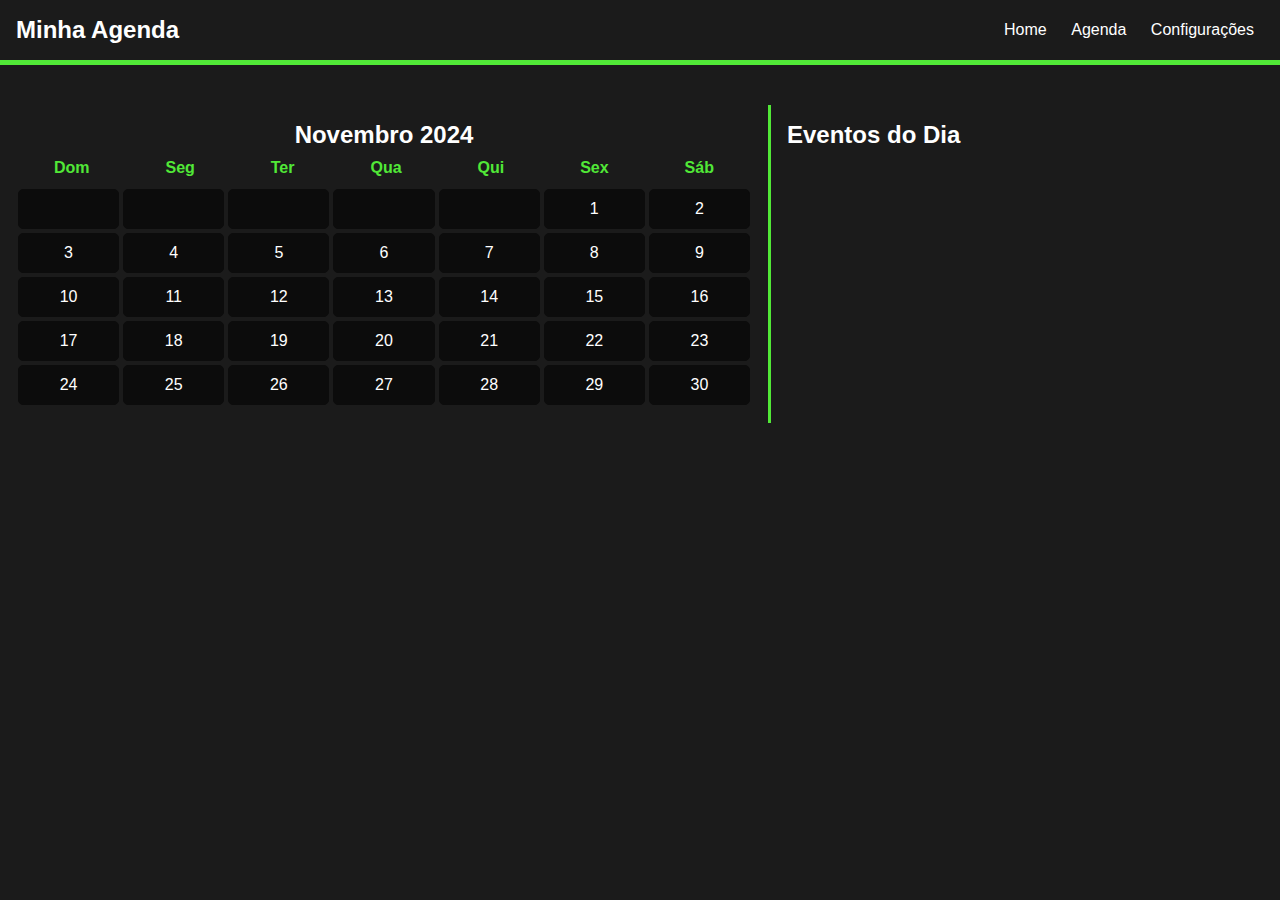
==== agenda.html @ 1047c889 "projeto com agenda" ====
<!DOCTYPE html>
<html lang="pt-BR">
<head>
    <meta charset="UTF-8">
    <meta name="viewport" content="width=device-width, initial-scale=1.0">
    <title>Agenda</title>
    <link rel="stylesheet" href="https://cdnjs.cloudflare.com/ajax/libs/font-awesome/6.0.0-beta3/css/all.min.css">
    <link rel="stylesheet" href="style1.css">
</head>
<body>
    <!-- <div class="container"> -->
        <header>
            <h1>Minha Agenda</h1>
            <nav>
                <a href="index.html">Home</a>
                <a href="agenda.html">Agenda</a>
                <a href="#">Configurações</a>
            </nav>
        </header>
        <main>
            <div class="calendar">
                <div class="month">
                    <h2>Novembro 2024</h2>
                </div>
                <div class="weekdays">
                    <span>Dom</span><span>Seg</span><span>Ter</span><span>Qua</span><span>Qui</span><span>Sex</span><span>Sáb</span>
                </div>
                <div class="days" id="calendar-days">
                    <!-- Dias do mês serão gerados dinamicamente -->
                </div>
            </div>
            <div class="event-list">
                <h2>Eventos do Dia</h2>
                <ul id="event-details">
                    <!-- Eventos aparecerão aqui ao clicar em uma data -->
                </ul>
            </div>
        </main>
    <!-- </div> -->
    <script src="script.js"></script>
</body>
</html>
---- style1.css ----
/* styles.css */
* {
    box-sizing: border-box;
    margin: 0;
    padding: 0;
    font-family: Arial, sans-serif;
}

body {
    background-color: #1B1B1B;
    /* display: flex;
    justify-content: center;
    align-items: center;
    min-height: 100vh;
    background-color: #f5f5f5; */
}

/* .container {
    width: 800px;
    background-color: #fff;
    box-shadow: 0 4px 8px rgba(0, 0, 0, 0.1);
} */

header {
    display: flex;
    justify-content: space-between;
    align-items: center;
    padding: 1em;
    background-color: #1B1B1B;
    color: white;
    border-bottom: 5px solid #51E837;
}

header h1 {
    font-size: 1.5em;
    color: white;
}

header nav a {
    color: #fff;
    margin: 0 10px;
    text-decoration: none;
}

main {
    display: flex;
    margin-top: 40px;
}

.calendar {
    width: 60%;
    padding: 1em;
}

.calendar .month h2 {
    text-align: center;
    color: #fff;
}

.calendar .weekdays {
    display: flex;
    justify-content: space-around;
    margin-top: 10px;
    font-weight: bold;
    color: #51E837;
}

.calendar .days {
    display: grid;
    grid-template-columns: repeat(7, 1fr);
    margin-top: 10px;
}

.calendar .days span {
    padding: 10px;
    margin: 2px;
    text-align: center;
    cursor: pointer;
    border-radius: 5px;
    background-color: #0C0C0C;
    color: #fff;
    border: 1px solid #0C0C0C;
}

.calendar .days span:hover {
    background-color: #0C0C0C;
    border: 1px solid #51E837;
    color: #51E837;
}

.event-list {
    width: 40%;
    padding: 1em;
    border-left: 3px solid #51E837;
}

.event-list h2 {
    margin-bottom: 10px;
    color: #fff;
}

.event-list ul {
    list-style: none;
}

.event-list ul li {
    margin: 5px 0;
    padding: 10px;
    background-color: #f9f9f9;
    border-radius: 5px;
}

.calendar .event-icon{
    color: white;
}
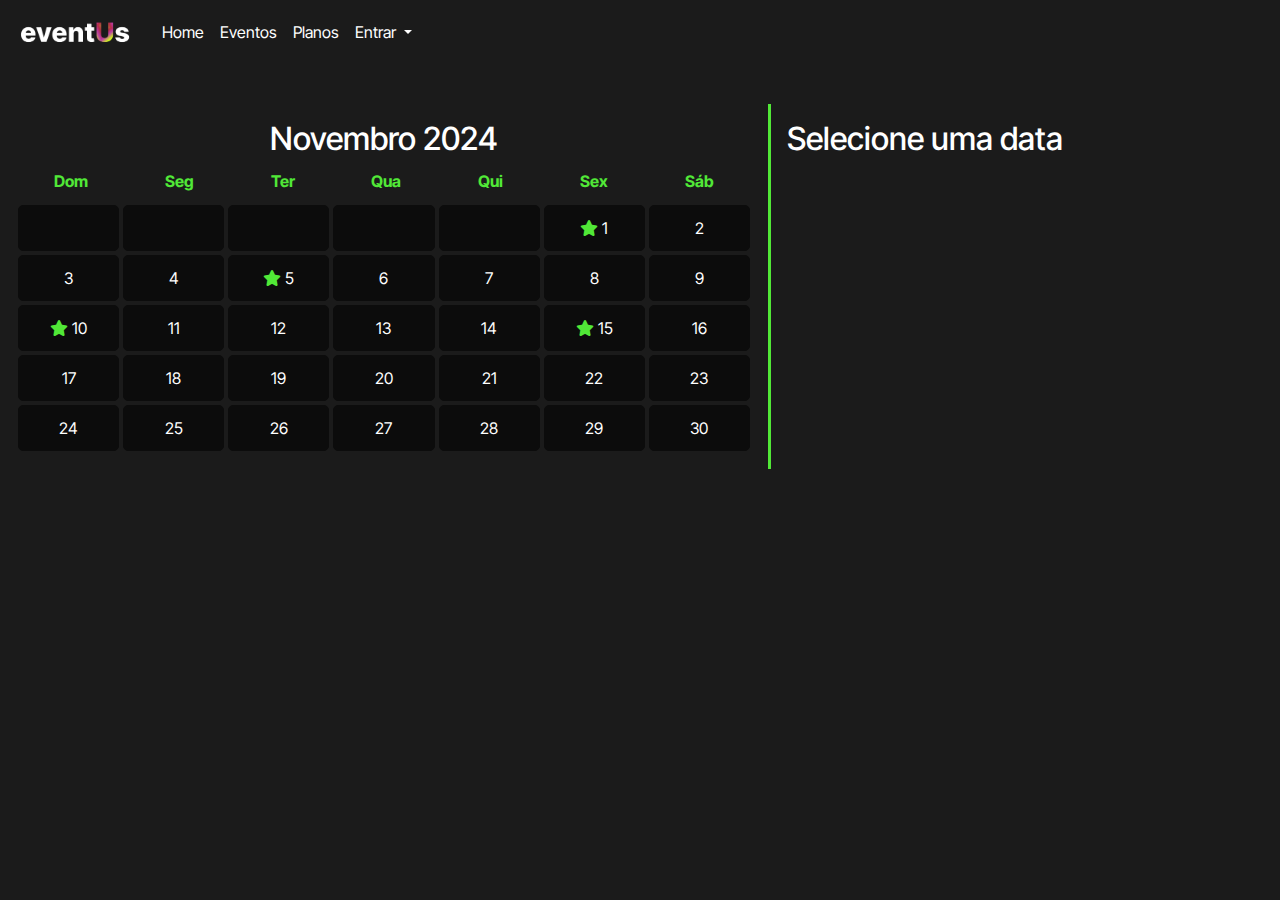
==== commit 94798678: "Headers funcionais" ====
--- a/agenda.html
+++ b/agenda.html
@@ -5,18 +5,60 @@
     <meta name="viewport" content="width=device-width, initial-scale=1.0">
     <title>Agenda</title>
     <link rel="stylesheet" href="https://cdnjs.cloudflare.com/ajax/libs/font-awesome/6.0.0-beta3/css/all.min.css">
-    <link rel="stylesheet" href="style1.css">
+    <link rel="stylesheet" href="styleAgenda.css">
+    <link rel="stylesheet" href="header/header.css">
+    <link href="https://cdn.jsdelivr.net/npm/bootstrap@5.3.3/dist/css/bootstrap.min.css" rel="stylesheet"
+    integrity="sha384-QWTKZyjpPEjISv5WaRU9OFeRpok6YctnYmDr5pNlyT2bRjXh0JMhjY6hW+ALEwIH" crossorigin="anonymous">
 </head>
 <body>
-    <!-- <div class="container"> -->
-        <header>
-            <h1>Minha Agenda</h1>
-            <nav>
-                <a href="index.html">Home</a>
-                <a href="agenda.html">Agenda</a>
-                <a href="#">Configurações</a>
-            </nav>
-        </header>
+    <nav class="navbar navbar-expand-lg bg-body-tertiary sticky-top" style="background-color: #1B1B1B !important;">
+        <div class="container-fluid">
+          <a class="navbar-brand" href="index.html"><img src="img/Instagram post - 3.png" alt="logo"></a>
+          <button class="navbar-toggler" type="button" data-bs-toggle="collapse" data-bs-target="#navbarNavDropdown"
+            aria-controls="navbarNavDropdown" aria-expanded="false" aria-label="Toggle navigation">
+            <span class="navbar-toggler-icon"></span>
+          </button>
+          <div class="collapse navbar-collapse" id="navbarNavDropdown">
+            <ul class="navbar-nav">
+              <li class="nav-item">
+                <a class="nav-link active text-white" aria-current="page" href="#">Home</a>
+              </li>
+              <li class="nav-item">
+                <a class="nav-link text-white" href="#">Eventos</a>
+              </li>
+              <li class="nav-item">
+                <a class="nav-link text-white" href="orcamento.html">Planos</a>
+              </li>
+              <li class="nav-item dropdown">
+                <a class="nav-link dropdown-toggle text-white" href="#" role="button" data-bs-toggle="dropdown"
+                  aria-expanded="false">
+                  Entrar
+                </a>
+                <ul class="dropdown-menu custom-dropdown">
+                  <li><a class="dropdown-item text-white" href="#" data-bs-toggle="modal" data-bs-target="#modalSignin"><svg
+                        xmlns="http://www.w3.org/2000/svg" width="16" height="16" fill="currentColor"
+                        class="bi bi-person-circle" viewBox="0 0 16 16">
+                        <path d="M11 6a3 3 0 1 1-6 0 3 3 0 0 1 6 0" />
+                        <path fill-rule="evenodd"
+                          d="M0 8a8 8 0 1 1 16 0A8 8 0 0 1 0 8m8-7a7 7 0 0 0-5.468 11.37C3.242 11.226 4.805 10 8 10s4.757 1.225 5.468 2.37A7 7 0 0 0 8 1" />
+                      </svg> Login</a></li>
+                  <li>   
+                    <a class="dropdown-item text-white" href="Dashboard/dash.html"><svg xmlns="http://www.w3.org/2000/svg" width="16"
+                        height="16" fill="currentColor" class="bi bi-speedometer" viewBox="0 0 16 16">
+                        <path
+                          d="M8 2a.5.5 0 0 1 .5.5V4a.5.5 0 0 1-1 0V2.5A.5.5 0 0 1 8 2M3.732 3.732a.5.5 0 0 1 .707 0l.915.914a.5.5 0 1 1-.708.708l-.914-.915a.5.5 0 0 1 0-.707M2 8a.5.5 0 0 1 .5-.5h1.586a.5.5 0 0 1 0 1H2.5A.5.5 0 0 1 2 8m9.5 0a.5.5 0 0 1 .5-.5h1.5a.5.5 0 0 1 0 1H12a.5.5 0 0 1-.5-.5m.754-4.246a.39.39 0 0 0-.527-.02L7.547 7.31A.91.91 0 1 0 8.85 8.569l3.434-4.297a.39.39 0 0 0-.029-.518z" />
+                     <path fill-rule="evenodd"
+                          d="M6.664 15.889A8 8 0 1 1 9.336.11a8 8 0 0 1-2.672 15.78zm-4.665-4.283A11.95 11.95 0 0 1 8 10c2.186 0 4.236.585 6.001 1.606a7 7 0 1 0-12.002 0" />
+                      </svg>Dashboard</a></li>
+                      <li><a class="dropdown-item text-white" href="agenda.html"><svg xmlns="http://www.w3.org/2000/svg" width="16" height="16" fill="currentColor" class="bi bi-calendar" viewBox="0 0 16 16">
+                        <path d="M3.5 0a.5.5 0 0 1 .5.5V1h8V.5a.5.5 0 0 1 1 0V1h1a2 2 0 0 1 2 2v11a2 2 0 0 1-2 2H2a2 2 0 0 1-2-2V3a2 2 0 0 1 2-2h1V.5a.5.5 0 0 1 .5-.5M1 4v10a1 1 0 0 0 1 1h12a1 1 0 0 0 1-1V4z"/>
+                      </svg>Agenda</a></li>
+                </ul>
+              </li>
+            </ul>
+          </div>
+        </div>
+      </nav>
         <main>
             <div class="calendar">
                 <div class="month">
@@ -26,17 +68,14 @@
                     <span>Dom</span><span>Seg</span><span>Ter</span><span>Qua</span><span>Qui</span><span>Sex</span><span>Sáb</span>
                 </div>
                 <div class="days" id="calendar-days">
-                    <!-- Dias do mês serão gerados dinamicamente -->
                 </div>
             </div>
-            <div class="event-list">
-                <h2>Eventos do Dia</h2>
-                <ul id="event-details">
-                    <!-- Eventos aparecerão aqui ao clicar em uma data -->
-                </ul>
-            </div>
+            <div id="event-details" class="eventos">
+                <h2 id="selected-date">Selecione uma data</h2>
+                <ul id="event-list"></ul>
+            </div>            
         </main>
-    <!-- </div> -->
     <script src="script.js"></script>
+    <script src="https://cdn.jsdelivr.net/npm/bootstrap@5.3.3/dist/js/bootstrap.bundle.min.js" integrity="sha384-YvpcrYf0tY3lHB60NNkmXc5s9fDVZLESaAA55NDzOxhy9GkcIdslK1eN7N6jIeHz" crossorigin="anonymous"></script>
 </body>
 </html>
--- a/styleAgenda.css
+++ b/styleAgenda.css
@@ -0,0 +1,213 @@
+@import url('https://fonts.googleapis.com/css2?family=Inter+Tight:ital,wght@0,100..900;1,100..900&display=swap');
+* {
+    box-sizing: border-box;
+    margin: 0;
+    padding: 0;
+    font-family: "Inter Tight", sans-serif;
+    font-optical-sizing: auto;
+    font-style: normal;
+}
+
+body {
+    background-color: #1B1B1B !important;
+}
+
+header {
+    display: flex;
+    justify-content: space-between;
+    align-items: center;
+    padding: 1em;
+    background-color: #1B1B1B;
+    color: white;
+    border-bottom: 5px solid #51E837;
+}
+
+header h1 {
+    font-size: 1.5em;
+    color: white;
+}
+
+header nav a {
+    color: #fff;
+    margin: 0 10px;
+    text-decoration: none;
+}
+
+main {
+    display: flex;
+    margin-top: 40px;
+}
+
+.calendar {
+    width: 60%;
+    padding: 1em;
+}
+
+.calendar .month h2 {
+    text-align: center;
+    color: #fff;
+}
+
+.calendar .weekdays {
+    display: flex;
+    justify-content: space-around;
+    margin-top: 10px;
+    font-weight: bold;
+    color: #51E837;
+}
+
+.calendar .days {
+    display: grid;
+    grid-template-columns: repeat(7, 1fr);
+    margin-top: 10px;
+}
+
+.calendar .days span {
+    padding: 10px;
+    margin: 2px;
+    text-align: center;
+    cursor: pointer;
+    border-radius: 5px;
+    background-color: #0C0C0C;
+    color: #fff;
+    border: 1px solid #0C0C0C;
+}
+
+.calendar .days span:hover {
+    background-color: #0C0C0C;
+    border: 1px solid #51E837;
+    color: #51E837;
+}
+
+.eventos {
+    width: 40%;
+    padding: 1em;
+    border-left: 3px solid #51E837;
+}
+
+.eventos h2 {
+    margin-bottom: 10px;
+    color: #fff;
+}
+
+.eventos ul {
+    list-style: none;
+}
+
+.eventos ul li {
+    margin: 5px 0;
+    padding: 10px;
+    background-color: #f9f9f9;
+    border-radius: 5px;
+}
+
+.calendar .event-icon{
+    color: #51E837;
+}
+
+#event-list li {
+    position: relative;
+    list-style: none;
+    margin: 10px 0;
+    padding: 10px;
+    background-color: #0C0C0C;
+    color: #51E837;
+    border-radius: 5px;
+    cursor: pointer;
+    overflow: hidden;
+    height: 40px;
+    transition: height 0.3s ease, padding 0.3s ease;
+}
+
+#event-list li.has-event:hover {
+    height: 100px;
+    padding-bottom: 20px;
+}
+
+#event-list li .extra-info,
+#event-list li .edit-button {
+    opacity: 0;
+    transition: opacity 0.3s ease;
+}
+
+#event-list li.has-event:hover .extra-info,
+#event-list li.has-event:hover .edit-button {
+    opacity: 1;
+}
+
+#event-list li .edit-button {
+    display: inline-block;
+    background-color: #1B1B1B;
+    color: white;
+    border: none;
+    padding: 5px 10px;
+    border-radius: 3px;
+    cursor: pointer;
+    margin-top: 10px;
+}
+
+
+@media (max-width: 650px){
+    .calendar{
+        width: 80%;
+        margin: 0 auto;
+    }
+
+    .calendar .days span{
+        padding: 5px;
+        display: flex;
+        justify-content: space-evenly;
+    }
+
+    main{
+        display: flex;
+        flex-direction: column-reverse;
+    }
+
+    .eventos{
+        width: 80%;
+        margin: 0 auto;
+        border-bottom: 3px solid #51E837;
+        border-left: none;
+        text-align: left;
+    }
+
+}
+
+@media (max-width: 450px) {
+
+    header{
+        width: 100%;
+        font-size: 12px;
+    }
+
+    header img{
+        width: 60px;
+        height: 20px;
+    }
+
+    .calendar{
+        width: 80%;
+        margin: 0 auto;
+    }
+
+    .calendar .days span{
+        padding: 5px;
+        display: flex;
+        justify-content: space-evenly;
+    }
+
+    main{
+        display: flex;
+        flex-direction: column-reverse;
+    }
+
+    .eventos{
+        width: 80%;
+        margin: 0 auto;
+        border-bottom: 3px solid #51E837;
+        border-left: none;
+        text-align: left;
+    }
+
+}--- a/header/header.css
+++ b/header/header.css
@@ -0,0 +1,27 @@
+.navbar-brand img {
+    color: white !important;
+    width: 100% !important;
+    object-fit: cover !important;
+
+}
+.navbar-brand{
+    width: 10%;
+
+}
+.navbar{
+    color: white !important;
+}
+
+.d-inline-block img{
+        width: 100%;
+        object-fit: cover ;
+}
+.custom-dropdown {
+    background-color: #1B1B1B !important;
+}
+.custom-dropdown .dropdown-item {
+    color: white !important;
+}
+.custom-dropdown .dropdown-item:hover {
+    background-color: #444 !important; /* Cinza escuro para hover */
+}
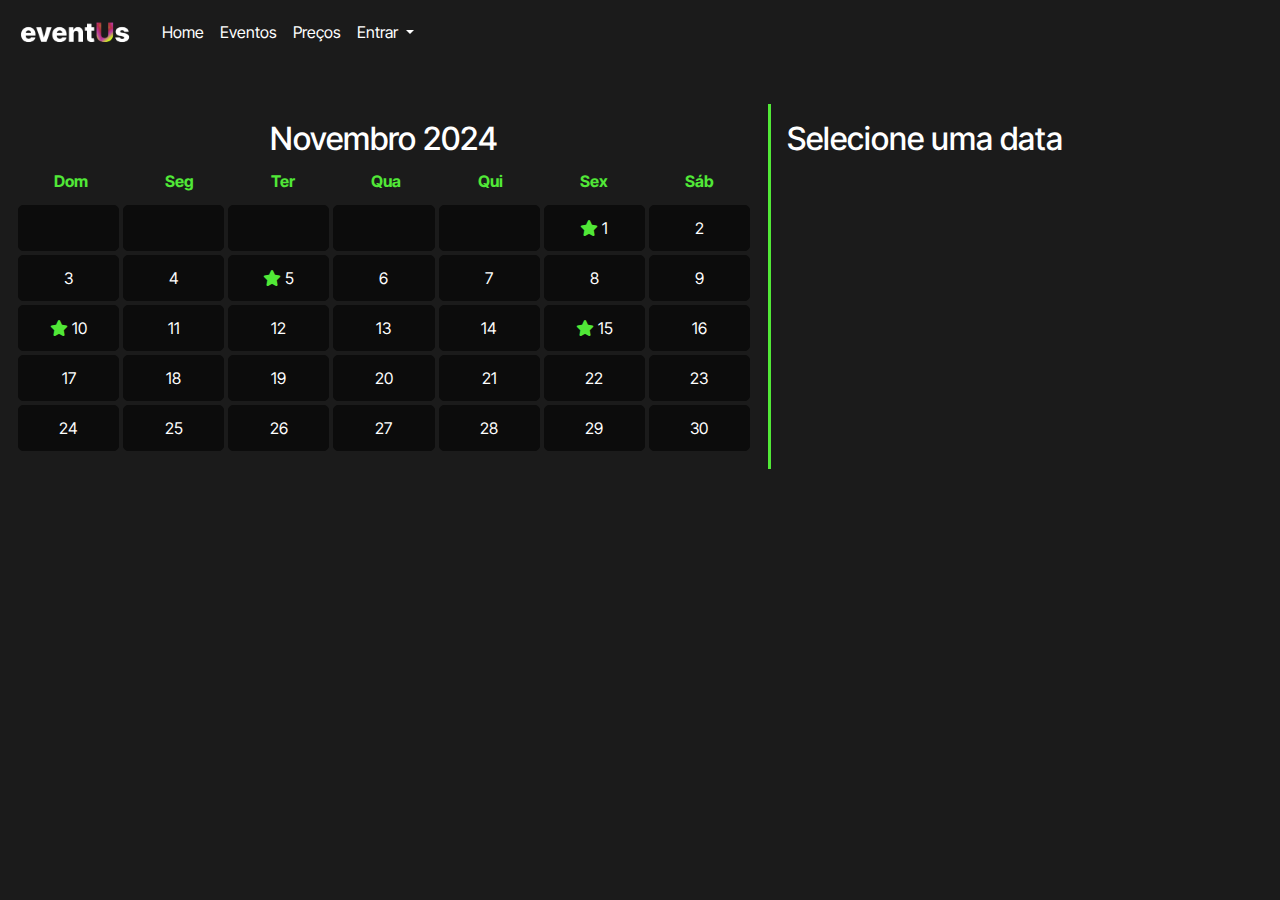
==== commit c2b38fc3: "bugs corrigidos (Header da página caledário)" ====
--- a/agenda.html
+++ b/agenda.html
@@ -6,59 +6,50 @@
     <title>Agenda</title>
     <link rel="stylesheet" href="https://cdnjs.cloudflare.com/ajax/libs/font-awesome/6.0.0-beta3/css/all.min.css">
     <link rel="stylesheet" href="styleAgenda.css">
-    <link rel="stylesheet" href="header/header.css">
     <link href="https://cdn.jsdelivr.net/npm/bootstrap@5.3.3/dist/css/bootstrap.min.css" rel="stylesheet"
     integrity="sha384-QWTKZyjpPEjISv5WaRU9OFeRpok6YctnYmDr5pNlyT2bRjXh0JMhjY6hW+ALEwIH" crossorigin="anonymous">
 </head>
 <body>
-    <nav class="navbar navbar-expand-lg bg-body-tertiary sticky-top" style="background-color: #1B1B1B !important;">
-        <div class="container-fluid">
-          <a class="navbar-brand" href="index.html"><img src="img/Instagram post - 3.png" alt="logo"></a>
-          <button class="navbar-toggler" type="button" data-bs-toggle="collapse" data-bs-target="#navbarNavDropdown"
-            aria-controls="navbarNavDropdown" aria-expanded="false" aria-label="Toggle navigation">
-            <span class="navbar-toggler-icon"></span>
-          </button>
-          <div class="collapse navbar-collapse" id="navbarNavDropdown">
-            <ul class="navbar-nav">
-              <li class="nav-item">
-                <a class="nav-link active text-white" aria-current="page" href="#">Home</a>
-              </li>
-              <li class="nav-item">
-                <a class="nav-link text-white" href="#">Eventos</a>
-              </li>
-              <li class="nav-item">
-                <a class="nav-link text-white" href="orcamento.html">Planos</a>
-              </li>
-              <li class="nav-item dropdown">
-                <a class="nav-link dropdown-toggle text-white" href="#" role="button" data-bs-toggle="dropdown"
-                  aria-expanded="false">
-                  Entrar
-                </a>
-                <ul class="dropdown-menu custom-dropdown">
-                  <li><a class="dropdown-item text-white" href="#" data-bs-toggle="modal" data-bs-target="#modalSignin"><svg
-                        xmlns="http://www.w3.org/2000/svg" width="16" height="16" fill="currentColor"
-                        class="bi bi-person-circle" viewBox="0 0 16 16">
-                        <path d="M11 6a3 3 0 1 1-6 0 3 3 0 0 1 6 0" />
-                        <path fill-rule="evenodd"
-                          d="M0 8a8 8 0 1 1 16 0A8 8 0 0 1 0 8m8-7a7 7 0 0 0-5.468 11.37C3.242 11.226 4.805 10 8 10s4.757 1.225 5.468 2.37A7 7 0 0 0 8 1" />
-                      </svg> Login</a></li>
-                  <li>   
-                    <a class="dropdown-item text-white" href="Dashboard/dash.html"><svg xmlns="http://www.w3.org/2000/svg" width="16"
-                        height="16" fill="currentColor" class="bi bi-speedometer" viewBox="0 0 16 16">
-                        <path
-                          d="M8 2a.5.5 0 0 1 .5.5V4a.5.5 0 0 1-1 0V2.5A.5.5 0 0 1 8 2M3.732 3.732a.5.5 0 0 1 .707 0l.915.914a.5.5 0 1 1-.708.708l-.914-.915a.5.5 0 0 1 0-.707M2 8a.5.5 0 0 1 .5-.5h1.586a.5.5 0 0 1 0 1H2.5A.5.5 0 0 1 2 8m9.5 0a.5.5 0 0 1 .5-.5h1.5a.5.5 0 0 1 0 1H12a.5.5 0 0 1-.5-.5m.754-4.246a.39.39 0 0 0-.527-.02L7.547 7.31A.91.91 0 1 0 8.85 8.569l3.434-4.297a.39.39 0 0 0-.029-.518z" />
-                     <path fill-rule="evenodd"
-                          d="M6.664 15.889A8 8 0 1 1 9.336.11a8 8 0 0 1-2.672 15.78zm-4.665-4.283A11.95 11.95 0 0 1 8 10c2.186 0 4.236.585 6.001 1.606a7 7 0 1 0-12.002 0" />
-                      </svg>Dashboard</a></li>
-                      <li><a class="dropdown-item text-white" href="agenda.html"><svg xmlns="http://www.w3.org/2000/svg" width="16" height="16" fill="currentColor" class="bi bi-calendar" viewBox="0 0 16 16">
-                        <path d="M3.5 0a.5.5 0 0 1 .5.5V1h8V.5a.5.5 0 0 1 1 0V1h1a2 2 0 0 1 2 2v11a2 2 0 0 1-2 2H2a2 2 0 0 1-2-2V3a2 2 0 0 1 2-2h1V.5a.5.5 0 0 1 .5-.5M1 4v10a1 1 0 0 0 1 1h12a1 1 0 0 0 1-1V4z"/>
-                      </svg>Agenda</a></li>
-                </ul>
-              </li>
+  <nav class="navbar navbar-expand-lg bg-body-tertiary sticky-top" style="background-color: #1B1B1B !important;">
+    <div class="container-fluid">
+      <a class="navbar-brand" href="index.html"><img src="img/Instagram post - 3.png" alt="logo"></a>
+      <button class="navbar-toggler" type="button" data-bs-toggle="collapse" data-bs-target="#navbarNavDropdown"
+        aria-controls="navbarNavDropdown" aria-expanded="false" aria-label="Toggle navigation">
+        <span class="navbar-toggler-icon"></span>
+      </button>
+      <div class="collapse navbar-collapse" id="navbarNavDropdown">
+        <ul class="navbar-nav">
+          <li class="nav-item">
+            <a class="nav-link active text-white" aria-current="page" href="index.html">Home</a>
+          </li>
+          <li class="nav-item">
+            <a class="nav-link text-white" href="#">Eventos</a>
+          </li>
+          <li class="nav-item">
+            <a class="nav-link text-white" href="orcamento.html">Preços</a>
+          </li>
+          <li class="nav-item dropdown">
+            <a class="nav-link dropdown-toggle text-white" href="#" role="button" data-bs-toggle="dropdown"
+              aria-expanded="false">
+              Entrar
+            </a>
+            <ul class="dropdown-menu custom-dropdown"> 
+                <a class="dropdown-item text-white" href="Dashboard/dash.html"><svg xmlns="http://www.w3.org/2000/svg" width="16"
+                    height="16" fill="currentColor" class="bi bi-speedometer" viewBox="0 0 16 16">
+                    <path
+                      d="M8 2a.5.5 0 0 1 .5.5V4a.5.5 0 0 1-1 0V2.5A.5.5 0 0 1 8 2M3.732 3.732a.5.5 0 0 1 .707 0l.915.914a.5.5 0 1 1-.708.708l-.914-.915a.5.5 0 0 1 0-.707M2 8a.5.5 0 0 1 .5-.5h1.586a.5.5 0 0 1 0 1H2.5A.5.5 0 0 1 2 8m9.5 0a.5.5 0 0 1 .5-.5h1.5a.5.5 0 0 1 0 1H12a.5.5 0 0 1-.5-.5m.754-4.246a.39.39 0 0 0-.527-.02L7.547 7.31A.91.91 0 1 0 8.85 8.569l3.434-4.297a.39.39 0 0 0-.029-.518z" />
+                 <path fill-rule="evenodd"
+                      d="M6.664 15.889A8 8 0 1 1 9.336.11a8 8 0 0 1-2.672 15.78zm-4.665-4.283A11.95 11.95 0 0 1 8 10c2.186 0 4.236.585 6.001 1.606a7 7 0 1 0-12.002 0" />
+                  </svg>Dashboard</a></li>
+                  <li><a class="dropdown-item text-white" href="agenda.html"><svg xmlns="http://www.w3.org/2000/svg" width="16" height="16" fill="currentColor" class="bi bi-calendar" viewBox="0 0 16 16">
+                    <path d="M3.5 0a.5.5 0 0 1 .5.5V1h8V.5a.5.5 0 0 1 1 0V1h1a2 2 0 0 1 2 2v11a2 2 0 0 1-2 2H2a2 2 0 0 1-2-2V3a2 2 0 0 1 2-2h1V.5a.5.5 0 0 1 .5-.5M1 4v10a1 1 0 0 0 1 1h12a1 1 0 0 0 1-1V4z"/>
+                  </svg>Agenda</a></li>
             </ul>
-          </div>
-        </div>
-      </nav>
+          </li>
+        </ul>
+      </div>
+    </div>
+  </nav>
         <main>
             <div class="calendar">
                 <div class="month">
--- a/styleAgenda.css
+++ b/styleAgenda.css
@@ -33,6 +33,12 @@
     text-decoration: none;
 }
 
+header img {
+    max-width: 150px; /* Controla o tamanho máximo da imagem */
+    height: auto; /* Mantém a proporção */
+    object-fit: contain; /* Ajusta ao tamanho do container */
+}
+
 main {
     display: flex;
     margin-top: 40px;
@@ -101,7 +107,7 @@
     border-radius: 5px;
 }
 
-.calendar .event-icon{
+.calendar .event-icon {
     color: #51E837;
 }
 
@@ -146,68 +152,97 @@
     margin-top: 10px;
 }
 
-
-@media (max-width: 650px){
-    .calendar{
-        width: 80%;
-        margin: 0 auto;
-    }
-
-    .calendar .days span{
+@media (max-width: 650px) {
+    .calendar {
+        width: 80%;
+        margin: 0 auto;
+    }
+
+    .calendar .days span {
         padding: 5px;
         display: flex;
         justify-content: space-evenly;
     }
 
-    main{
+    main {
         display: flex;
         flex-direction: column-reverse;
     }
 
-    .eventos{
+    .eventos {
         width: 80%;
         margin: 0 auto;
         border-bottom: 3px solid #51E837;
         border-left: none;
         text-align: left;
     }
-
 }
 
 @media (max-width: 450px) {
-
-    header{
-        width: 100%;
-        font-size: 12px;
-    }
-
-    header img{
-        width: 60px;
-        height: 20px;
-    }
-
-    .calendar{
-        width: 80%;
-        margin: 0 auto;
-    }
-
-    .calendar .days span{
+    .calendar {
+        width: 80%;
+        margin: 0 auto;
+    }
+
+    .calendar .days span {
         padding: 5px;
         display: flex;
         justify-content: space-evenly;
     }
 
-    main{
+    main {
         display: flex;
         flex-direction: column-reverse;
     }
 
-    .eventos{
+    .eventos {
         width: 80%;
         margin: 0 auto;
         border-bottom: 3px solid #51E837;
         border-left: none;
         text-align: left;
     }
-
-}+}
+.navbar-brand img {
+    color: white !important;
+    width: 100% !important;
+    object-fit: cover !important;
+
+}
+.navbar-brand{
+    width: 10%;
+
+}
+.navbar{
+    color: white !important;
+}
+
+.d-inline-block img{
+        width: 100%;
+        object-fit: cover ;
+}
+.custom-dropdown {
+    background-color: #1B1B1B !important;
+}
+.custom-dropdown .dropdown-item {
+    color: white !important;
+}
+.custom-dropdown .dropdown-item:hover {
+    background-color: #444 !important; /* Cinza escuro para hover */
+}
+.navbar-toggler{
+    background-color: #51E837 !important;
+}
+
+@media (max-width: 1000px) {
+    .navbar-brand img {
+        color: white !important;
+        width: 100% !important;
+        object-fit: cover !important;
+    
+    }
+    .navbar-brand{
+        width: 30%;
+    
+    }
+}
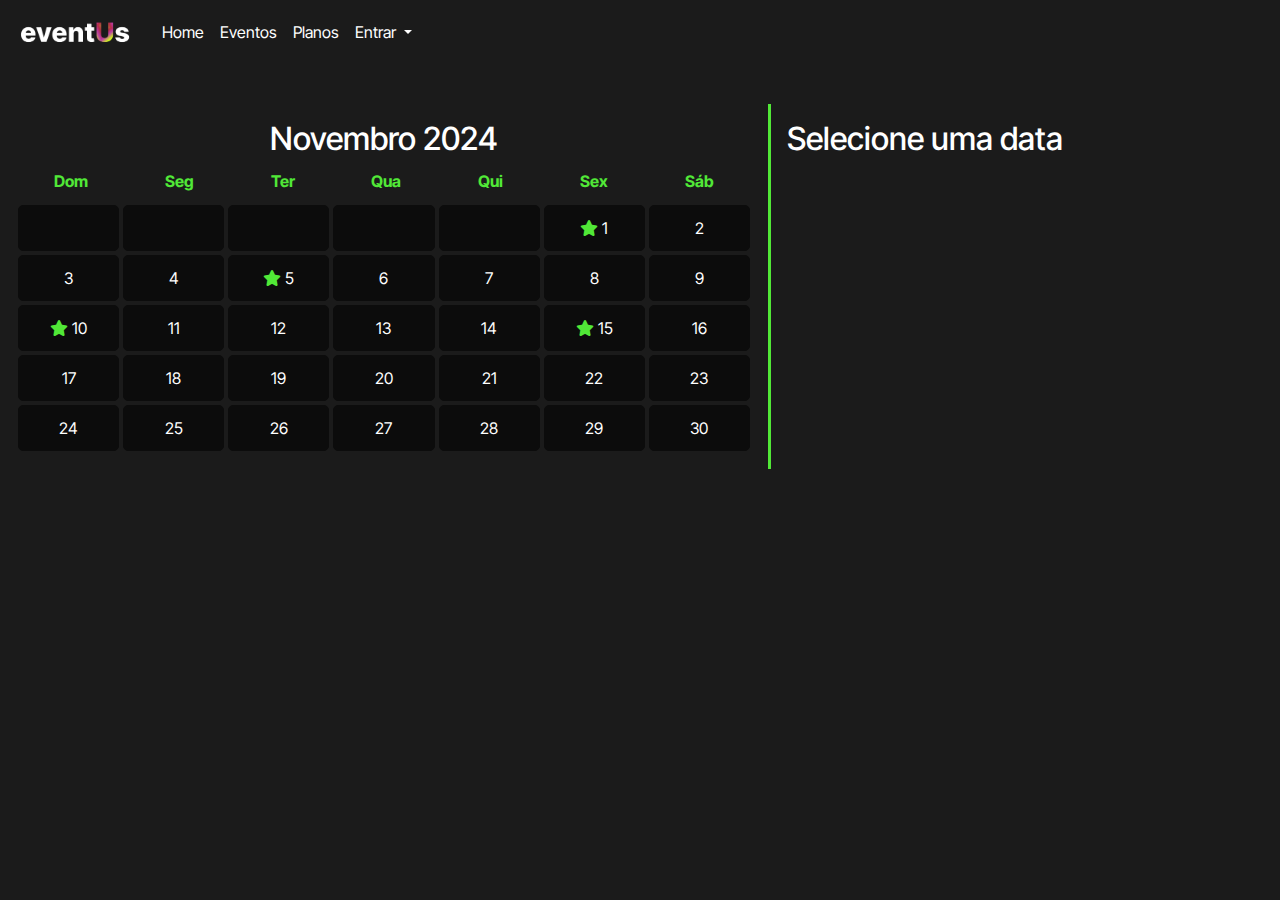
==== commit 19e3f009: "corrifido links" ====
--- a/agenda.html
+++ b/agenda.html
@@ -26,7 +26,7 @@
             <a class="nav-link text-white" href="#">Eventos</a>
           </li>
           <li class="nav-item">
-            <a class="nav-link text-white" href="orcamento.html">Preços</a>
+            <a class="nav-link text-white" href="orcamento.html">Planos</a>
           </li>
           <li class="nav-item dropdown">
             <a class="nav-link dropdown-toggle text-white" href="#" role="button" data-bs-toggle="dropdown"
